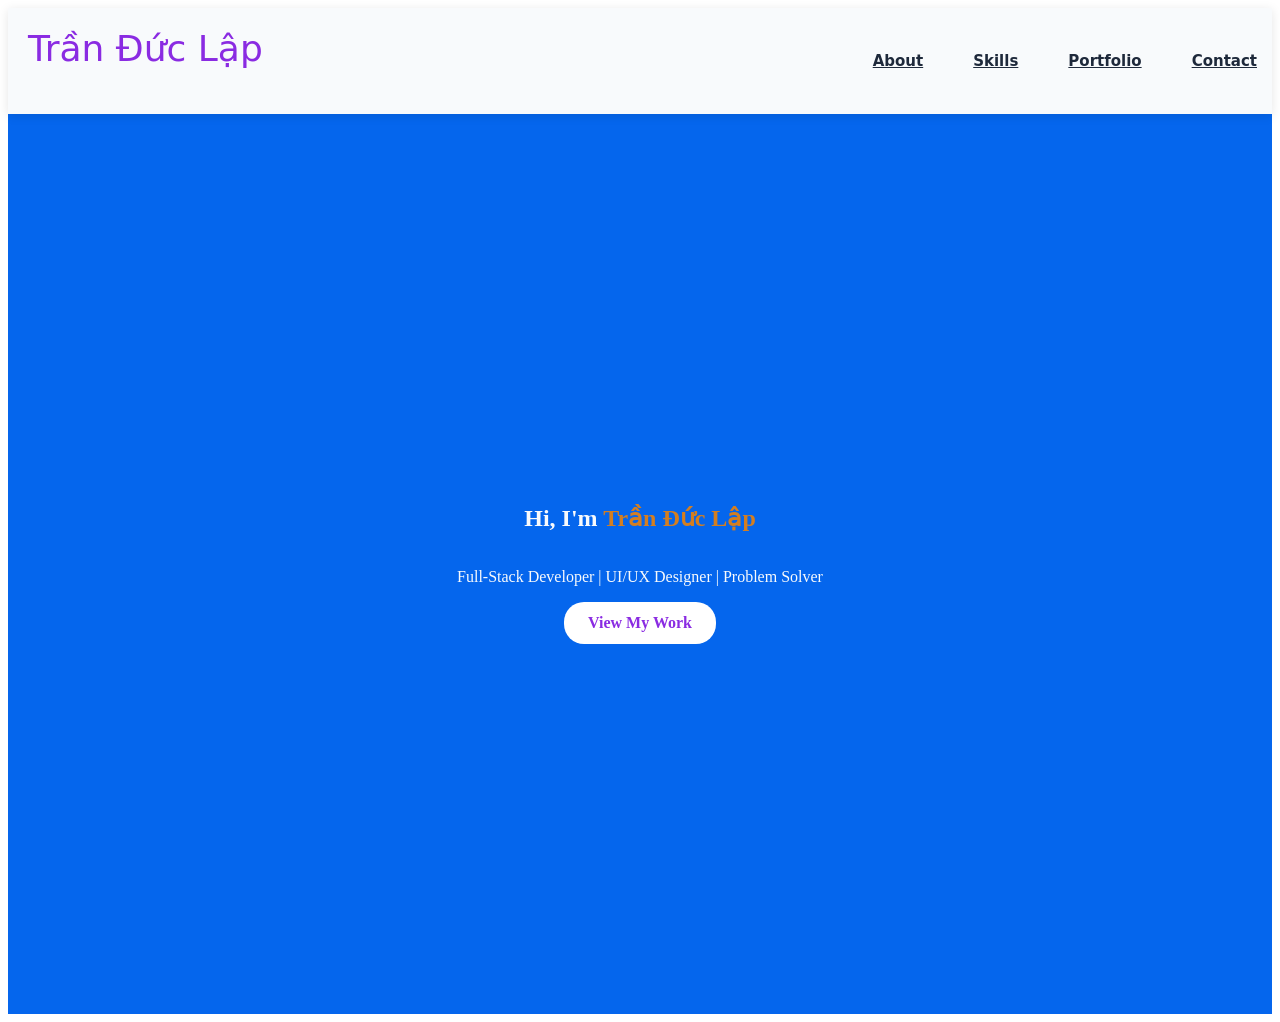
==== portfolio_site/index.html @ 2053f3e4 "[SETUP] Create project portfolio" ====
<!DOCTYPE html>
<html lang="en">
<head>
    <meta charset="UTF-8">
    <meta name="viewport" content="width=device-width, initial-scale=1.0">
    <title>Document</title>
    <link rel="Stylesheet"href="css/hero_section.css">
</head>
<body>
    <header>
        <div class="logo">Trần Đức Lập </div>
        <nav>
        <a href="#about">About</a>
        <a href="#skills">Skills</a>
        <a href="#portfolio">Portfolio</a>
        <a href="#contact">Contact</a>
        </nav>
    </header>
    <section class="hero">
    <h1>Hi, I'm <span style="color: #f08205e0;">Trần Đức Lập</span></h1>
    <p>Full-Stack Developer | UI/UX Designer | Problem Solver</p>
    <a href="#portfolio" class="cta-button">View My Work</a>
</section>

</body>
</html>
---- portfolio_site/css/hero_section.css ----
header {
    position: sticky;
    top: 0;
    z-index: 1000;
    background: var(--color-light);
    box-shadow: 0 2px 10px rgba(0,0,0,0.1);
    display:flex;
    justify-content: space-between;
}


.hero {
    color :#f8fafc;
    min-height: 100vh;
    display: flex;
    flex-direction: column;
    justify-content: center;
    align-items: center;
    text-align: center;
    background-color: rgb(5, 102, 237);
}

.menu-toggle { display: none; }
.menu-toggle:checked ~ nav { display: flex; }
nav {
    display: flex;
    gap: 20px;
}
nav a {
    font-family:system-ui, sans-serif;
    color: var(--color-dark);
    font-weight: bold;
    padding: 44px 15px;
    border-radius: 5px;transition: background-color 0.3s ease;
    font-size: 15px;
    text-align: center;
}
.logo {
    color:blueviolet;
    font-family:system-ui, sans-serif;
    font-size: 36px;
    padding : 20px;
}
:root {
    --color-primary: #6366f1;    /* Indigo */
    --color-secondary: #8b5cf6;  /* Purple */
    --color-dark: #1e293b;       /* Slate dark */
    --color-light: #f8fafc;      /* Slate light */
    --color-text: #334155;       /* Slate text */
    --font-main: 'Segoe UI', sans-serif;
}
.cta-button {
    background-color: white;
    color: BlueViolet   ;
    padding: 12px 24px;
    border-radius: 20px;
    text-decoration: none;
    font-weight: bold;
    transition: background-color 0.3s ease;

}
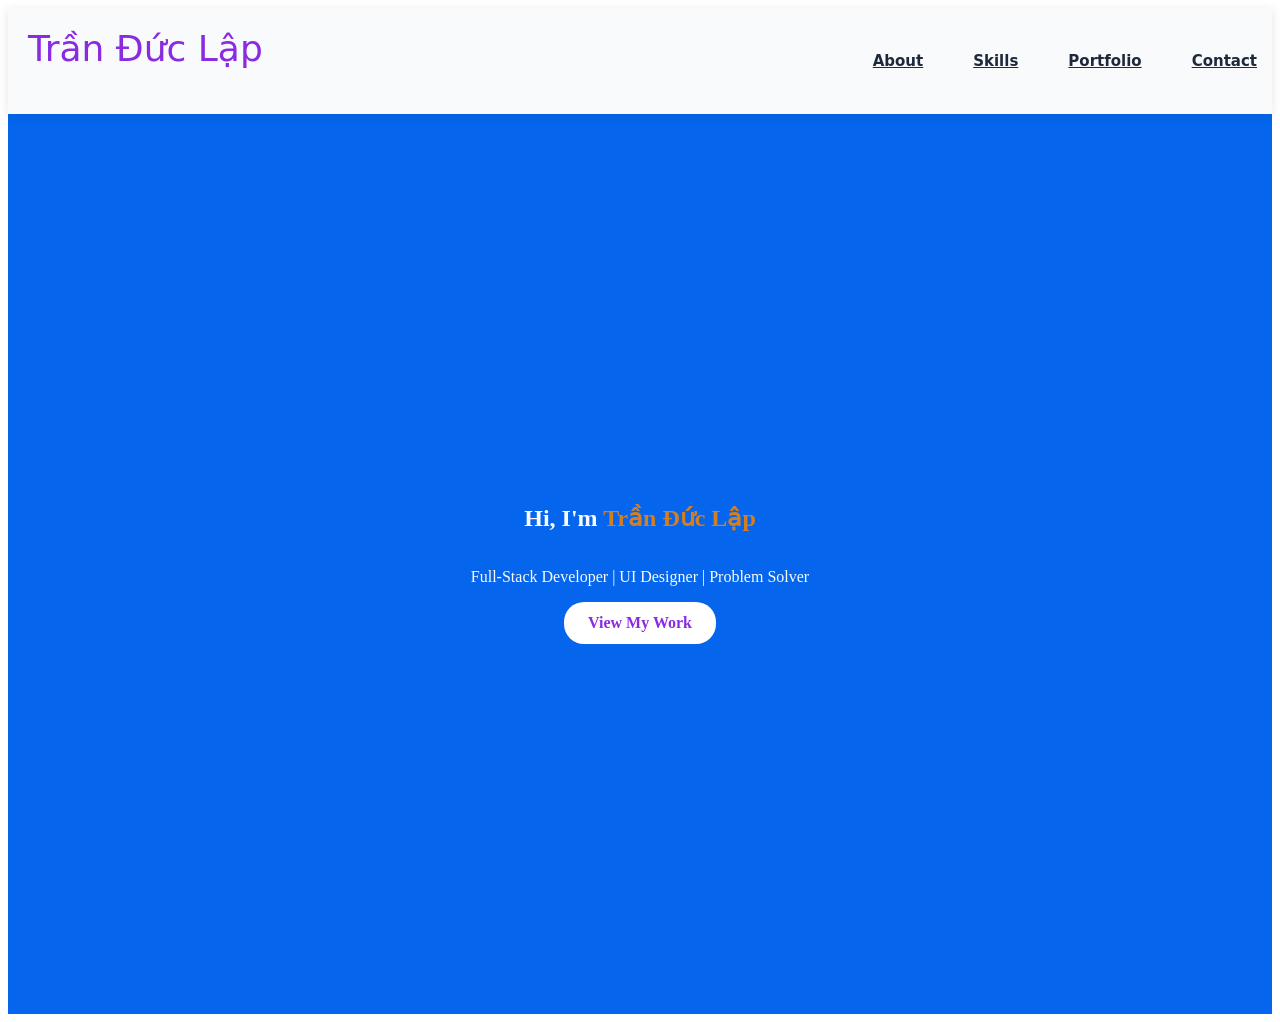
==== commit 72eb7037: "[FEATURE] add header" ====
--- a/portfolio_site/index.html
+++ b/portfolio_site/index.html
@@ -18,7 +18,7 @@
     </header>
     <section class="hero">
     <h1>Hi, I'm <span style="color: #f08205e0;">Trần Đức Lập</span></h1>
-    <p>Full-Stack Developer | UI/UX Designer | Problem Solver</p>
+    <p>Full-Stack Developer | UI Designer | Problem Solver</p>
     <a href="#portfolio" class="cta-button">View My Work</a>
 </section>
 
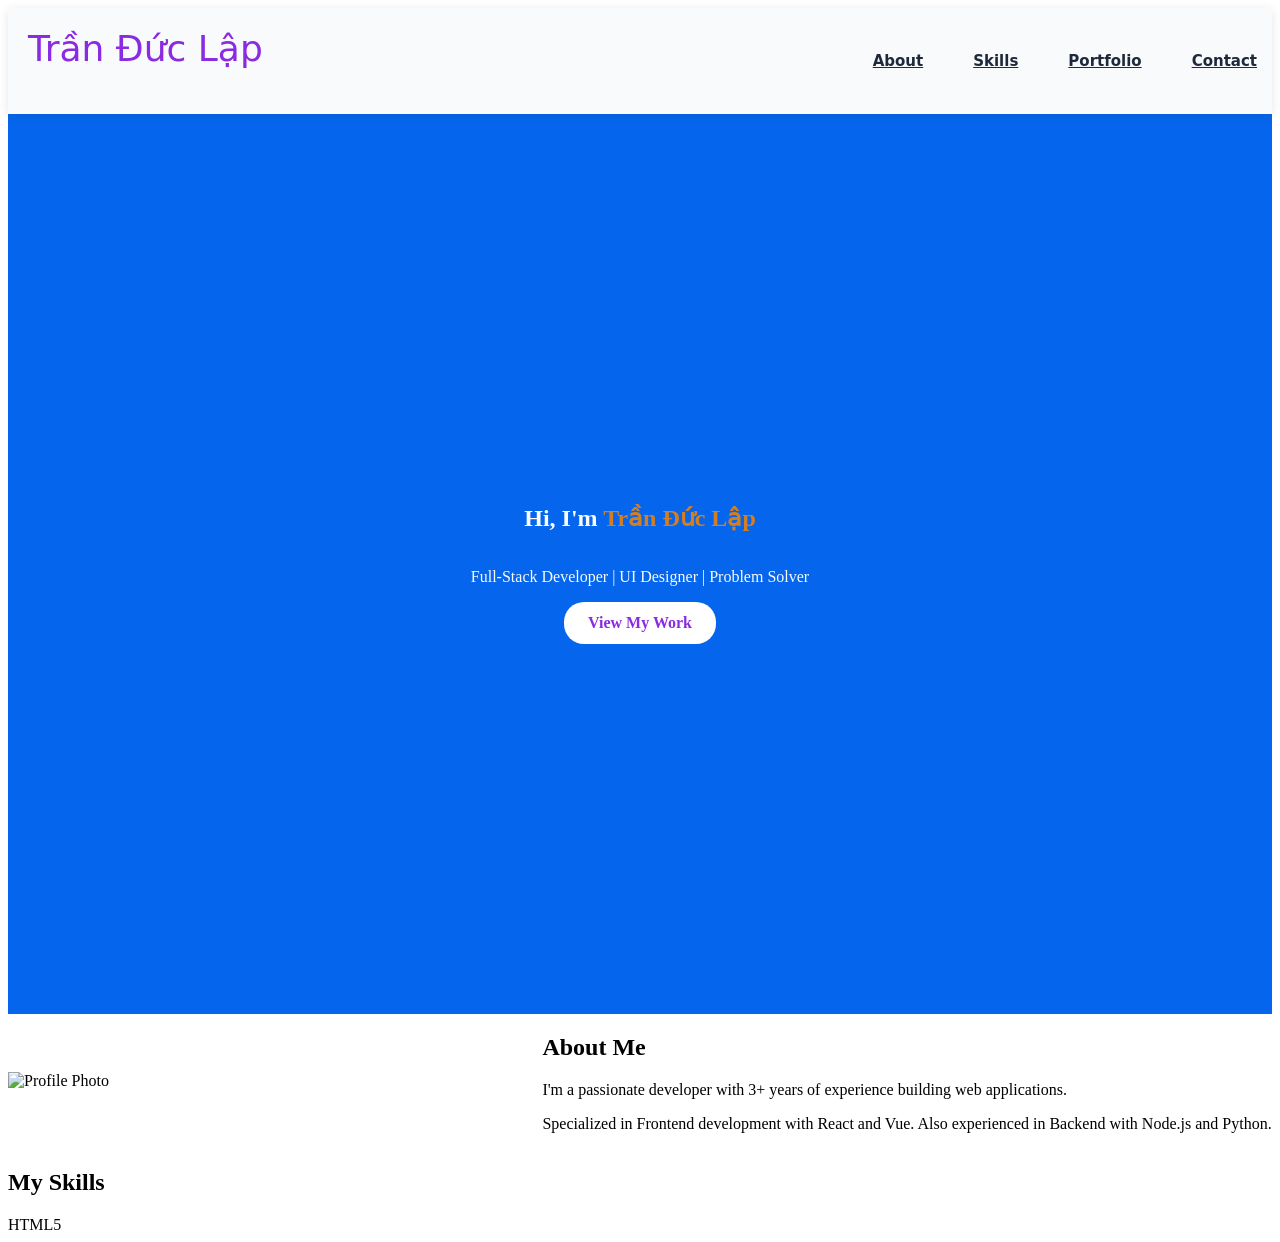
==== commit 54e65900: "[FEATURE] add about_skill" ====
--- a/portfolio_site/index.html
+++ b/portfolio_site/index.html
@@ -5,6 +5,7 @@
     <meta name="viewport" content="width=device-width, initial-scale=1.0">
     <title>Document</title>
     <link rel="Stylesheet"href="css/hero_section.css">
+    <link rel="Stylesheet"href="css/about_skill.css">
 </head>
 <body>
     <header>
@@ -21,6 +22,33 @@
     <p>Full-Stack Developer | UI Designer | Problem Solver</p>
     <a href="#portfolio" class="cta-button">View My Work</a>
 </section>
-
+<section id="about" class="about-section">
+    <div class="container">
+        <div class="about-grid">
+            <div class="about-image">
+                <img src="https://via.placeholder.com/400x400" alt="Profile Photo">
+            </div>
+            <div class="about-content">
+                <h2>About Me</h2>
+                <p class="lead">I'm a passionate developer with 3+ years of experience building web applications.</p>
+                <p>Specialized in Frontend development with React and Vue. Also experienced in Backend with Node.js and Python.</p>
+            </div>
+        </div>
+    </div>
+</section>
+<section id="skills" class="skills-section">
+    <div class="container">
+        <h2>My Skills</h2>
+        <div class="skills-grid">
+            <div class="skill-item">
+                <span class="skill-name">HTML5</span>
+                <div class="skill-bar">
+                    <div class="skill-progress" style="width: 95%"></div>
+                </div>
+            </div>
+            <!-- Thêm CSS, JavaScript, React, Node.js -->
+        </div>
+    </div>
+</section>
 </body>
 </html>
--- a/portfolio_site/css/about_skill.css
+++ b/portfolio_site/css/about_skill.css
@@ -0,0 +1,30 @@
+.about-grid {
+    display: grid;
+    grid-template-columns: 1fr 1.5fr;
+    gap: 3rem;
+    align-items: center;
+}
+
+@media (max-width: 768px) {
+    .about-grid { grid-template-columns: 1fr; }
+}
+
+
+
+.skill-progress {
+    background: linear-gradient(90deg, var(--color-primary), var(--color-secondary));
+    height: 100%;
+    width: 0; /* Start at 0 for animation */
+    transition: width 1s ease-out;
+}
+
+/* Add class 'animate' via JS when in viewport */
+.skill-progress.animate { width: 95%; }
+
+
+
+.skill-bar {
+    background: #e2e8f0;
+    border-radius: 10px;
+    overflow: hidden;
+}
